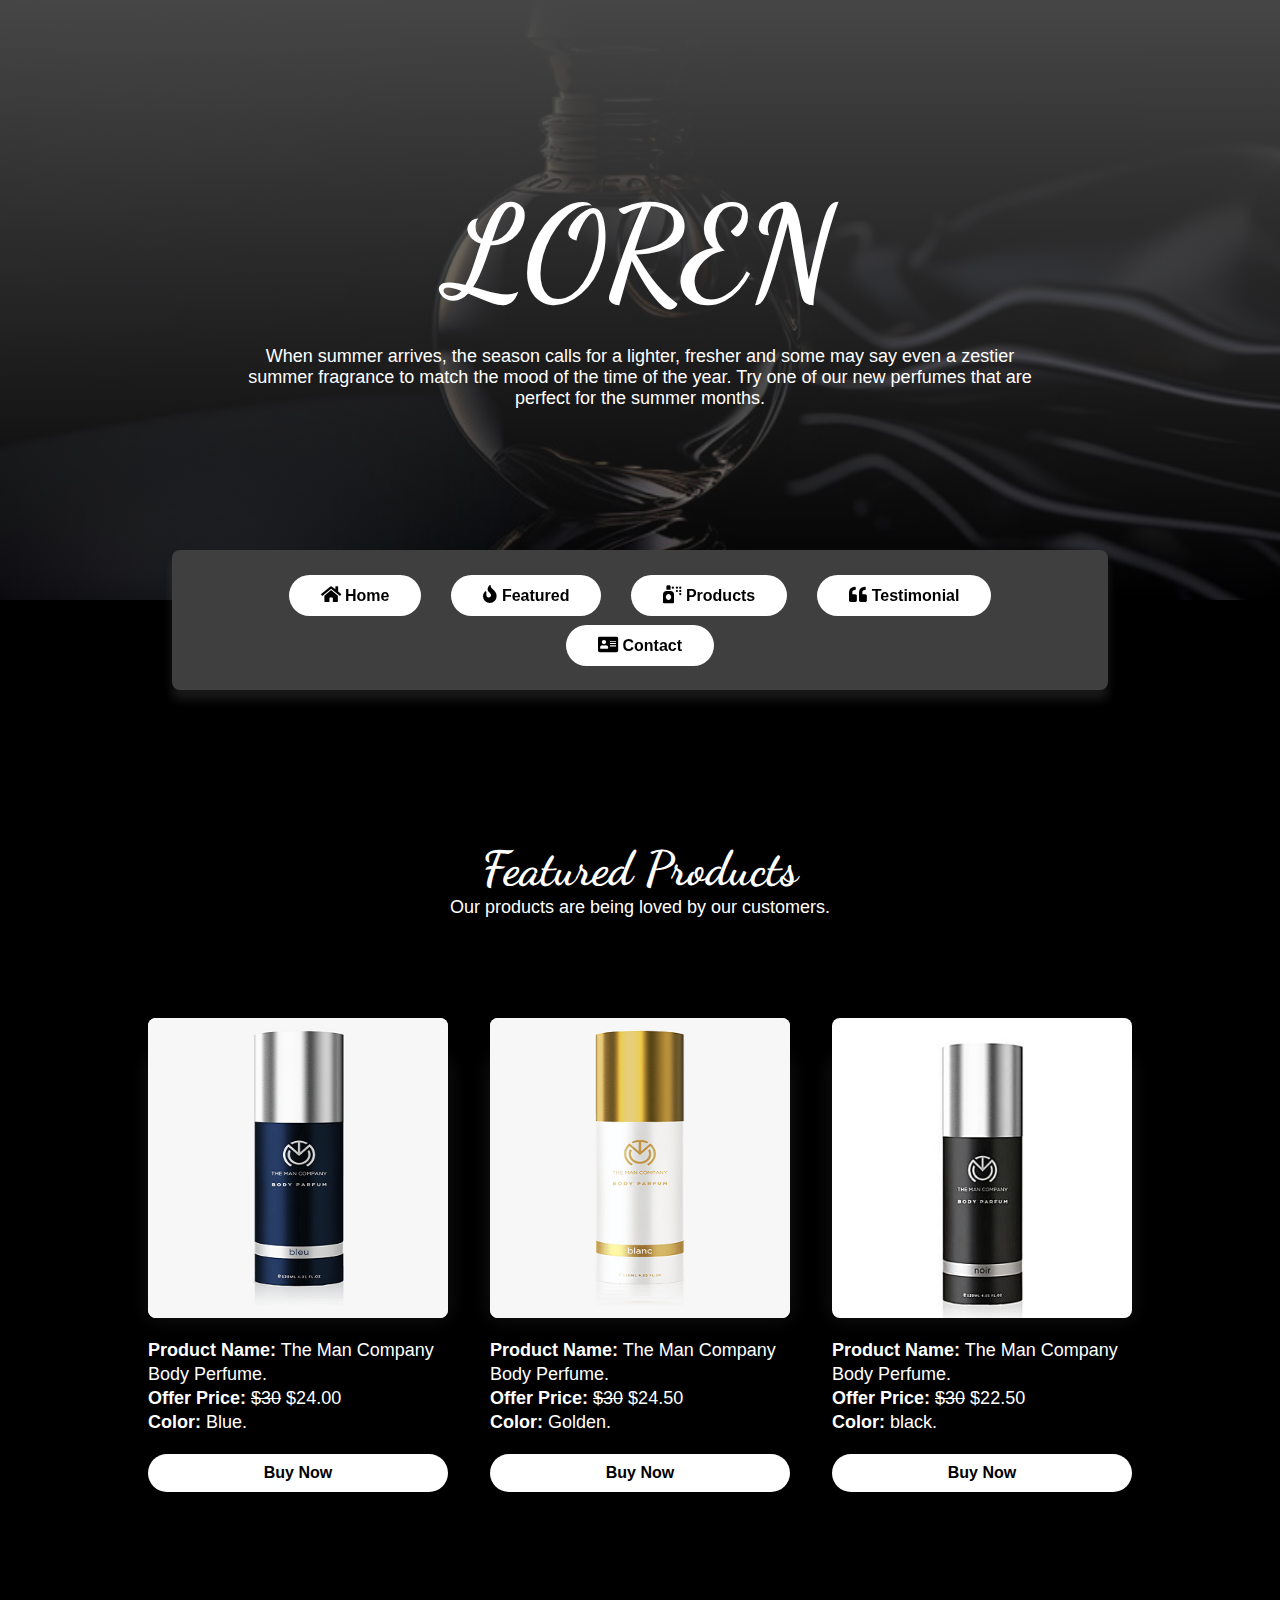
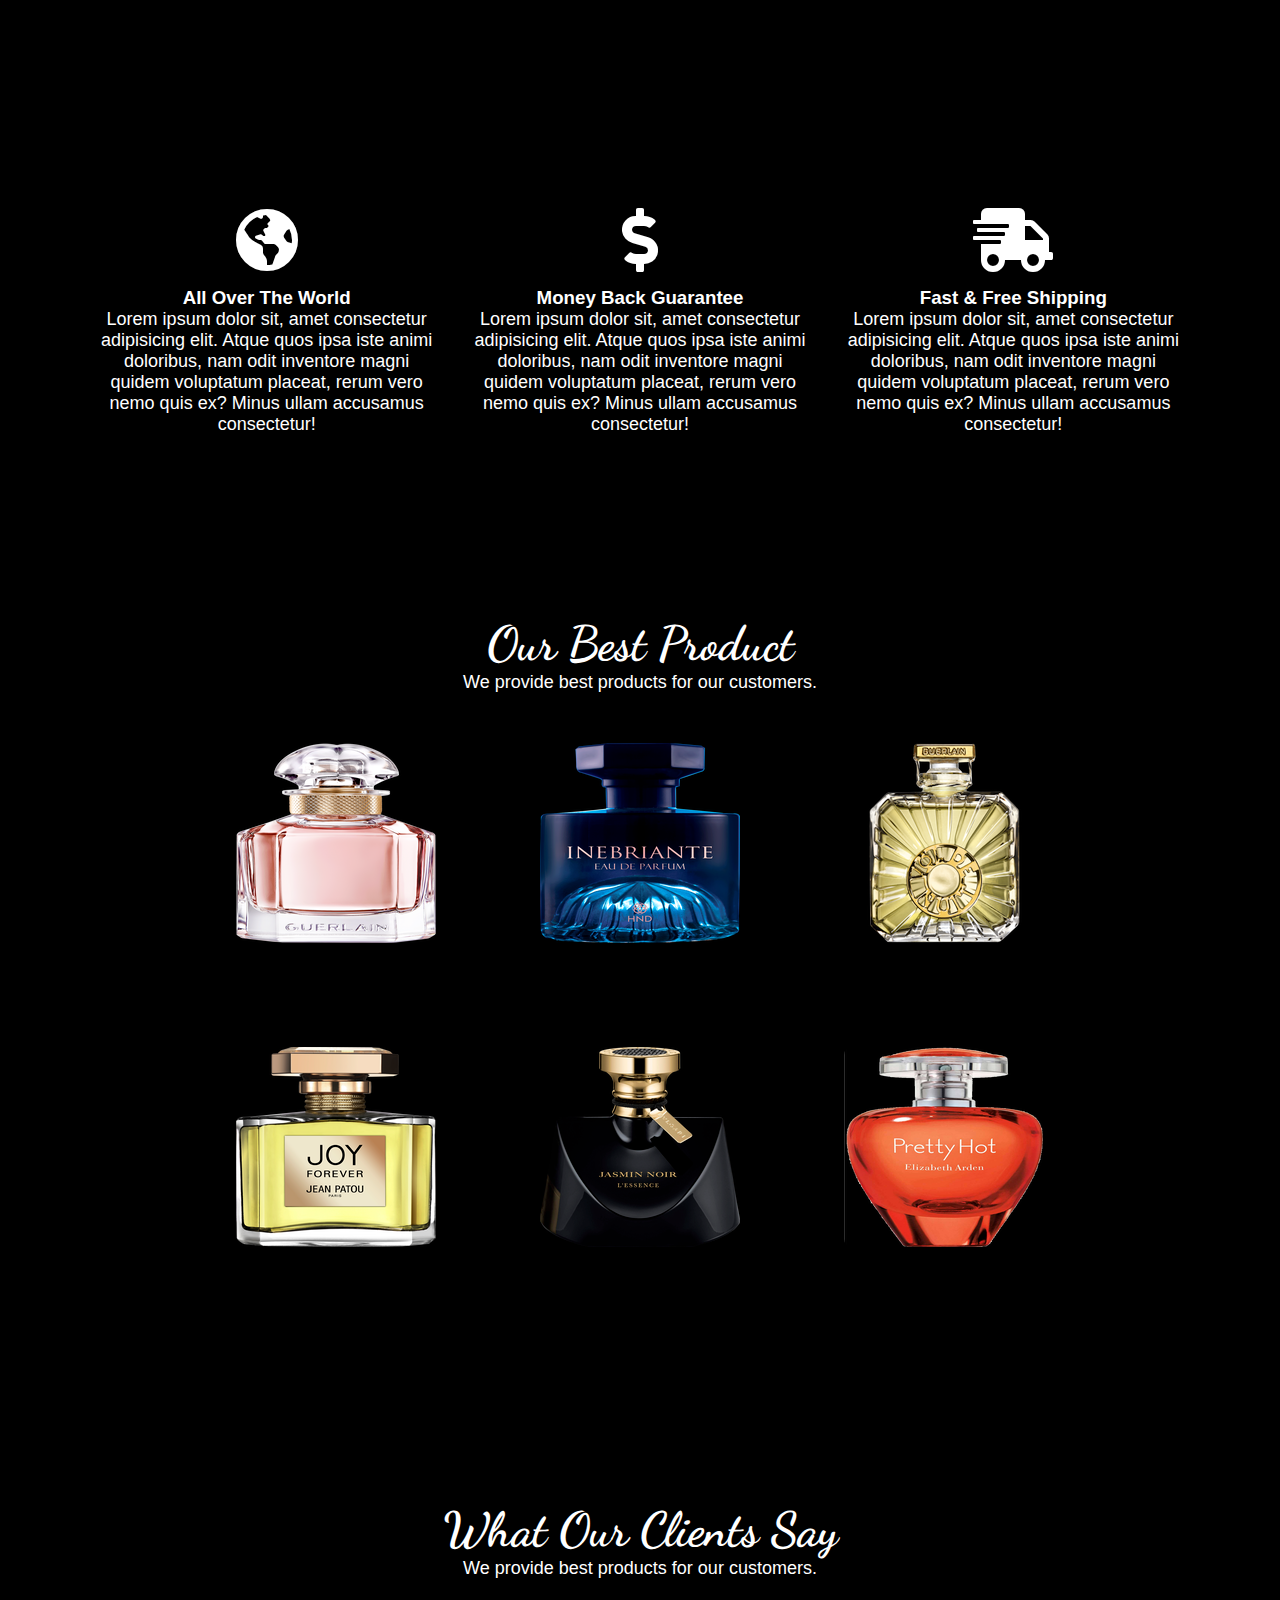
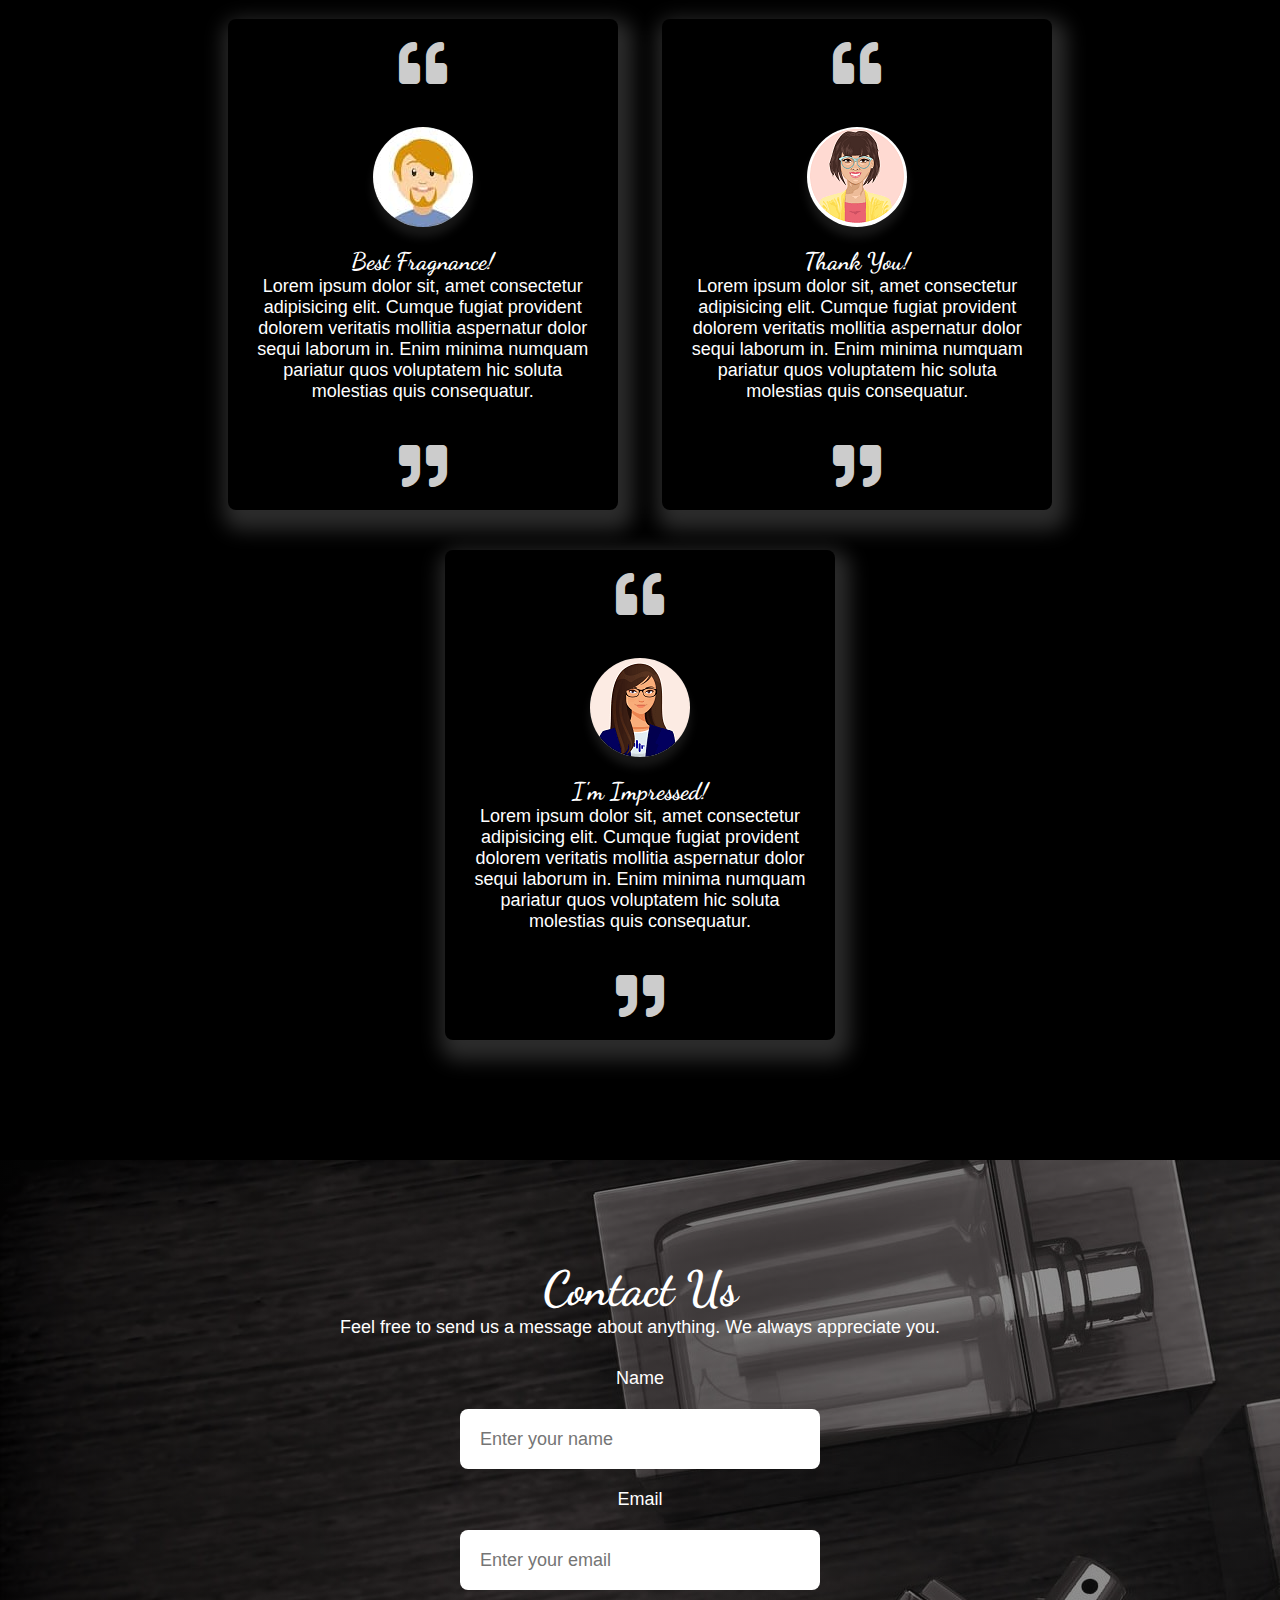
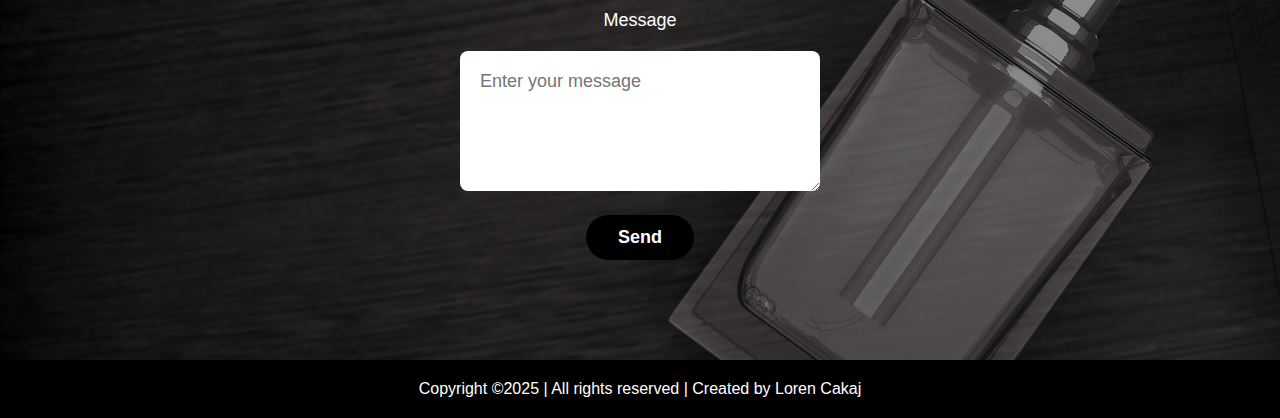
==== ujku-folder/ujku-folder/index.html @ 1f205bdc "Add files via upload" ====
<!DOCTYPE html>
<html lang="en">
  <head>
    <meta charset="UTF-8" />
    <meta name="viewport" content="width=device-width, initial-scale=1.0" />
    <!-- FontAwesome CDN -->
    <link
      rel="stylesheet"
      href="https://cdnjs.cloudflare.com/ajax/libs/font-awesome/5.14.0/css/all.min.css"
    />
    <!-- Stylesheet Link -->
    <link rel="stylesheet" href="style.css" />

    <title>LOREN | Perfume Shop</title>
  </head>

  <body>
    <div class="wrapper">
      <main class="main-content">
        <div id="hero" class="hero">
          <h1>LOREN</h1>
          <p>
            When summer arrives, the season calls for a lighter, fresher and
            some may say even a zestier summer fragrance to match the mood of
            the time of the year. Try one of our new perfumes that are perfect
            for the summer months.
          </p>
        </div>

        <div class="navbar">
          <div class="nav-item">
            <ul>
              <li>
                <a href="#hero"><i class="fas fa-home"></i> Home</a>
              </li>
              <li>
                <a href="#featured"><i class="fa fa-fire"></i> Featured</a>
              </li>
              <li>
                <a href="#products"><i class="fa fa-spray-can"></i> Products</a>
              </li>
              <li>
                <a href="#testimonial"
                  ><i class="fa fa-quote-left"></i> Testimonial</a
                >
              </li>
              <li>
                <a href="#contact"
                  ><i class="fas fa-address-card"></i> Contact</a
                >
              </li>
            </ul>
          </div>
        </div>
        <div id="featured">
          <h2>Featured Products</h2>
          <p>Our products are being loved by our customers.</p>
          <div class="featured-product">
            <div class="featured-one">
              <img src="assets/images/blue.png" alt="" class="featured-image" />
              <div class="featured-description">
                <p>
                  <b>Product Name:</b> The Man Company Body Perfume.
                  <br />
                  <b>Offer Price:</b> <del>$30</del> $24.00
                  <br />
                  <b>Color:</b> Blue.
                </p>
              </div>
              <a href="#" class="buynow">Buy Now</a>
            </div>
            <div class="featured-two">
              <img src="assets/images/gold.png" alt="" class="featured-image" />
              <div class="featured-description">
                <p>
                  <b>Product Name:</b> The Man Company Body Perfume.
                  <br />
                  <b>Offer Price:</b> <del>$30</del> $24.50
                  <br />
                  <b>Color:</b> Golden.
                </p>
              </div>
              <a href="#" class="buynow">Buy Now</a>
            </div>
            <div class="featured-three">
              <img
                src="assets/images/black.jpg"
                alt=""
                class="featured-image"
              />
              <div class="featured-description">
                <p>
                  <b>Product Name:</b> The Man Company Body Perfume.
                  <br />
                  <b>Offer Price:</b> <del>$30</del> $22.50
                  <br />
                  <b>Color:</b> black.
                </p>
              </div>
              <a href="#" class="buynow">Buy Now</a>
            </div>
          </div>
        </div>
        <div class="icon-box-section">
          <div class="icon1 icon">
            <i class="fas fa-globe-americas"></i>
            <h3>All Over The World</h3>

            <p>
              Lorem ipsum dolor sit, amet consectetur adipisicing elit. Atque
              quos ipsa iste animi doloribus, nam odit inventore magni quidem
              voluptatum placeat, rerum vero nemo quis ex? Minus ullam accusamus
              consectetur!
            </p>
          </div>
          <div class="icon2 icon">
            <i class="fas fa-dollar-sign"></i>
            <h3>Money Back Guarantee</h3>

            <p>
              Lorem ipsum dolor sit, amet consectetur adipisicing elit. Atque
              quos ipsa iste animi doloribus, nam odit inventore magni quidem
              voluptatum placeat, rerum vero nemo quis ex? Minus ullam accusamus
              consectetur!
            </p>
          </div>
          <div class="icon3 icon">
            <i class="fas fa-shipping-fast"></i>
            <h3>Fast & Free Shipping</h3>
            <p>
              Lorem ipsum dolor sit, amet consectetur adipisicing elit. Atque
              quos ipsa iste animi doloribus, nam odit inventore magni quidem
              voluptatum placeat, rerum vero nemo quis ex? Minus ullam accusamus
              consectetur!
            </p>
          </div>
        </div>
        <!-- Products Section -->
        <div id="products">
          <h2>Our Best Product</h2>
          <p>We provide best products for our customers.</p>

          <div class="products-grid">
            <img src="assets/images/product1.png" />
            <img src="assets/images/product2.png" />
            <img src="assets/images/product3.png" />
            <div class="second-grid">
              <img src="assets/images/product4.png" />
              <img src="assets/images/product5.png" />
              <img src="assets/images/product6.png" />
            </div>
          </div>
        </div>
        <!-- Testimonial Section -->
        <div id="testimonial">
          <h2>What Our Clients Say</h2>
          <p>We provide best products for our customers.</p>
          <div class="customers customer1">
            <i class="fas fa-quote-left quote-icon"></i>
            <img src="assets/images/customer1.jpg" />
            <h3>Best Fragnance!</h3>

            <p>
              Lorem ipsum dolor sit, amet consectetur adipisicing elit. Cumque
              fugiat provident dolorem veritatis mollitia aspernatur dolor sequi
              laborum in. Enim minima numquam pariatur quos voluptatem hic
              soluta molestias quis consequatur.
            </p>
            <i class="fas fa-quote-right quote-icon"></i>
          </div>
          <div class="customers customer2">
            <i class="fas fa-quote-left quote-icon"></i>
            <img src="assets/images/customer2.png" />
            <h3>Thank You!</h3>

            <p>
              Lorem ipsum dolor sit, amet consectetur adipisicing elit. Cumque
              fugiat provident dolorem veritatis mollitia aspernatur dolor sequi
              laborum in. Enim minima numquam pariatur quos voluptatem hic
              soluta molestias quis consequatur.
            </p>
            <i class="fas fa-quote-right quote-icon"></i>
          </div>
          <div class="customers customer3">
            <i class="fas fa-quote-left quote-icon"></i>
            <img src="assets/images/customer3.png" />
            <h3>I'm Impressed!</h3>

            <p>
              Lorem ipsum dolor sit, amet consectetur adipisicing elit. Cumque
              fugiat provident dolorem veritatis mollitia aspernatur dolor sequi
              laborum in. Enim minima numquam pariatur quos voluptatem hic
              soluta molestias quis consequatur.
            </p>
            <i class="fas fa-quote-right quote-icon"></i>
          </div>
        </div>
        <!-- Contact Section -->
        <div id="contact">
          <h2>Contact Us</h2>
          <p>
            Feel free to send us a message about anything. We always appreciate
            you.
          </p>

          <form>
            <label for="name">Name</label> <br />
            <input
              type="text"
              name=""
              id="name"
              placeholder="Enter your name"
              required
            />
            <br />
            <label for="email">Email</label> <br />
            <input
              type="email"
              name=""
              id="email"
              placeholder="Enter your email"
              required
            />
            <br />
            <label for="message">Message</label><br />
            <textarea
              name=""
              id="message"
              placeholder="Enter your message"
              required
            ></textarea>
            <br />
            <button type="submit">Send</button>
          </form>
        </div>
      </main>
      <footer class="site-footer">
        Copyright &copy;2025 | All rights reserved | Created by Loren Cakaj
      </footer>
    </div>
  </body>
</html>
---- ujku-folder/ujku-folder/style.css ----
* {
  margin: 0;
  padding: 0;
  scroll-behavior: smooth;
}

@import url("https://fonts.googleapis.com/css2?family=Open+Sans&display=swap");

@font-face {
  font-family: "DancingScript";
  src: url("assets/fonts/DancingScript.ttf");
}

/* Global Styling */
body {
  background-color: #000000;
  font-family: "Open Sans", sans-serif;
  text-align: center;
}

h1,
h2,
h3,
h4,
h5,
h6 {
  font-family: "DancingScript", sans-serif;
  color: white;
}

p,
span {
  color: white;
}
p,
span,
b,
i,
label,
input,
textarea,
::placeholder {
  font-family: "Open Sans", sans-serif;
  font-size: 18px;
}

img {
  width: 100%;
  border-radius: 0.5rem;
}

::selection {
  background-color: #023e8a;
  color: #000000;
}

/* Main Content Styling */

/* Hero Section Styling */
.hero {
  background: linear-gradient(0deg, rgba(0, 0, 0, 0.3), #464646),
    url(assets/images/background1.jpg);
  background-position: center center;
  background-repeat: no-repeat;
  background-size: cover;
  width: 100%;
  height: 500px;
  background-color: #000;
  color: #ffffff;
  text-align: center;
  margin: auto;
  padding: 50px 0;
  display: flex;
  flex-flow: column;
  justify-content: center;
}

.hero h1 {
  font-size: 8rem;
}

.hero p {
  margin: 1rem 15rem;
}

/* End Of Hero Section Styling */

/* Navbar Section Styling */
.navbar {
  height: auto;
  width: 70%;
  background-color: #3f3f3f;
  border-radius: 0.5rem;
  margin: -50px auto;
  box-shadow: 0 10px 10px rgba(138, 138, 138, 0.171);
  display: flex;
  flex-flow: column;
  justify-content: center;
  position: -webkit-sticky;
  position: sticky;
  top: 0;
  padding: 20px;
}

.nav-item ul {
  display: flex;
  justify-content: center;
  flex-wrap: wrap;
  text-align: center;
  list-style-type: none;
}

.nav-item li {
  margin: 15px;
}

.nav-item li a {
  text-decoration: none;
  color: #000000;
  background-color: #ffffff;
  padding: 10px 30px;
  border-radius: 50px;
  border: 2px solid transparent;
  cursor: pointer;
  font-weight: 600;
}

.nav-item li a:hover {
  border: 2px solid #020202;
  color: #ffffff;
  background-color: #000000;
  transition: 0.2s;
}

/* End Of Navbar Section Styling */

/* Featured Product Section */
#featured {
  margin-top: 100px;
  padding: 100px 0;
  text-align: center;
}

#featured h2 {
  font-size: 3rem;
}

.featured-product {
  height: 400px;
  width: 80%;
  margin: 30px auto;
  display: flex;
  flex-flow: row;
  justify-content: space-between;
  text-align: left;
  border-radius: 0.5rem;
}

.featured-image {
  display: block;
  background-color: #fff;
}

.featured-image:hover {
  margin-top: -15px;
  transition: 0.3s;
  box-shadow: none;
}

.featured-one,
.featured-two,
.featured-three {
  height: auto;
  width: 300px;
  margin: 70px 20px;
  justify-content: space-between;
  display: block;
  box-shadow: 0 40px 20px rgba(121, 119, 119, 0.171);
  border-radius: 0.5rem;
}

.featured-description {
  margin: 20px 0;
  line-height: 1.5em;
}

/* Icon Box Section Styling */
.icon-box-section {
  background-color: #000000;
  margin-top: 250px;
  display: flex;
  justify-content: space-between;
  text-align: center;
  padding: 5rem;
}

.icon-box-section i {
  font-size: 4rem;
  color: #ffffff;
  margin-bottom: 15px;
}

.icon {
  margin: 0 1rem;
}

.icon h3 {
  font-family: "Open Sans", sans-serif;
}

.buynow {
  text-decoration: none;
  color: #000000;
  background-color: #ffffff;
  padding: 8px 20px;
  border-radius: 50px;
  border: 2px solid transparent;
  cursor: pointer;
  font-weight: 600;
  text-align: center;
  font-size: 16px;
  margin: 0 auto;
  display: block;
}

.buynow:hover {
  border: 2px solid #000000;
  color: #000000;
  background-color: #fff;
  transition: 0.2s;
}

/* Products Section */
#products {
  padding: 100px 0;
}

#products h2 {
  font-size: 3rem;
}

.products-grid img {
  height: 200px;
  width: 200px;
  margin: 50px 50px;
  cursor: pointer;
}

/* Testimonial Section Styling */
#testimonial {
  background-color: #000000;
  padding: 100px 0;
}

#testimonial h2 {
  font-size: 3rem;
}

#testimonial h3 {
  font-size: 1.5rem;
}

#testimonial p {
  margin-bottom: 20px;
}

.customers {
  background-color: #000000;
  width: 350px;
  margin: 20px;
  padding: 0 20px;
  display: inline-block;
  border-radius: 0.5rem;
  cursor: pointer;
  box-shadow: 5px 10px 20px 10px rgba(255, 253, 253, 0.171);
}

.customers:hover {
  background-color: #000000;
  color: #fff;
  transition: 0.2s ease-in-out;
}

.customers img {
  width: 100px;
  border-radius: 50%;
  display: block;
  margin: 20px auto;
  box-shadow: 0 10px 10px rgba(138, 138, 138, 0.171);
}

.quote-icon {
  font-size: 3rem;
  color: #ccc;
  padding: 20px;
}

.customers:hover .quote-icon {
  color: #fff;
}

/* Contact Section */
#contact {
  padding: 100px 0;
  background-attachment: fixed;
  background-position: center;
  background-repeat: no-repeat;
  background-size: cover;
  background: linear-gradient(
      70deg,
      rgba(0, 0, 0, 0.541),
      rgba(32, 32, 32, 0.459)
    ),
    url(assets/images/contact.jpg);
  color: #fff;
  display: flex;
  flex-flow: column;
  justify-content: center;
  margin: 0 auto;
}

#contact h2 {
  font-size: 3rem;
}

#contact p {
  margin-bottom: 30px;
}

#contact label {
  text-align: left;
}

#contact input {
  margin: 20px 0;
  height: 20px;
  width: 25%;
  padding: 20px;
  border-radius: 0.5rem;
  outline: none;
  border: none;
}

#contact textarea {
  margin: 20px 0;
  height: 100px;
  width: 25%;
  padding: 20px;
  border-radius: 0.5rem;
  outline: none;
  border: none;
}

#contact button {
  text-decoration: none;
  color: #fff;
  background-color: #000000;
  padding: 10px 30px;
  border-radius: 50px;
  border: 2px solid transparent;
  cursor: pointer;
  font-weight: 600;
  outline: none;
  font-size: 18px;
}

#contact button:hover {
  border: 2px solid #000000;
  color: #000000;
  background-color: #fff;
  transition: 0.2s;
}

/* Footer Section Styling */
.site-footer {
  position: relative;
  left: 0;
  bottom: 0;
  width: 100%;
  background-color: #000000;
  color: white;
  text-align: center;
  font-size: 16px;
  padding: 20px 0;
}
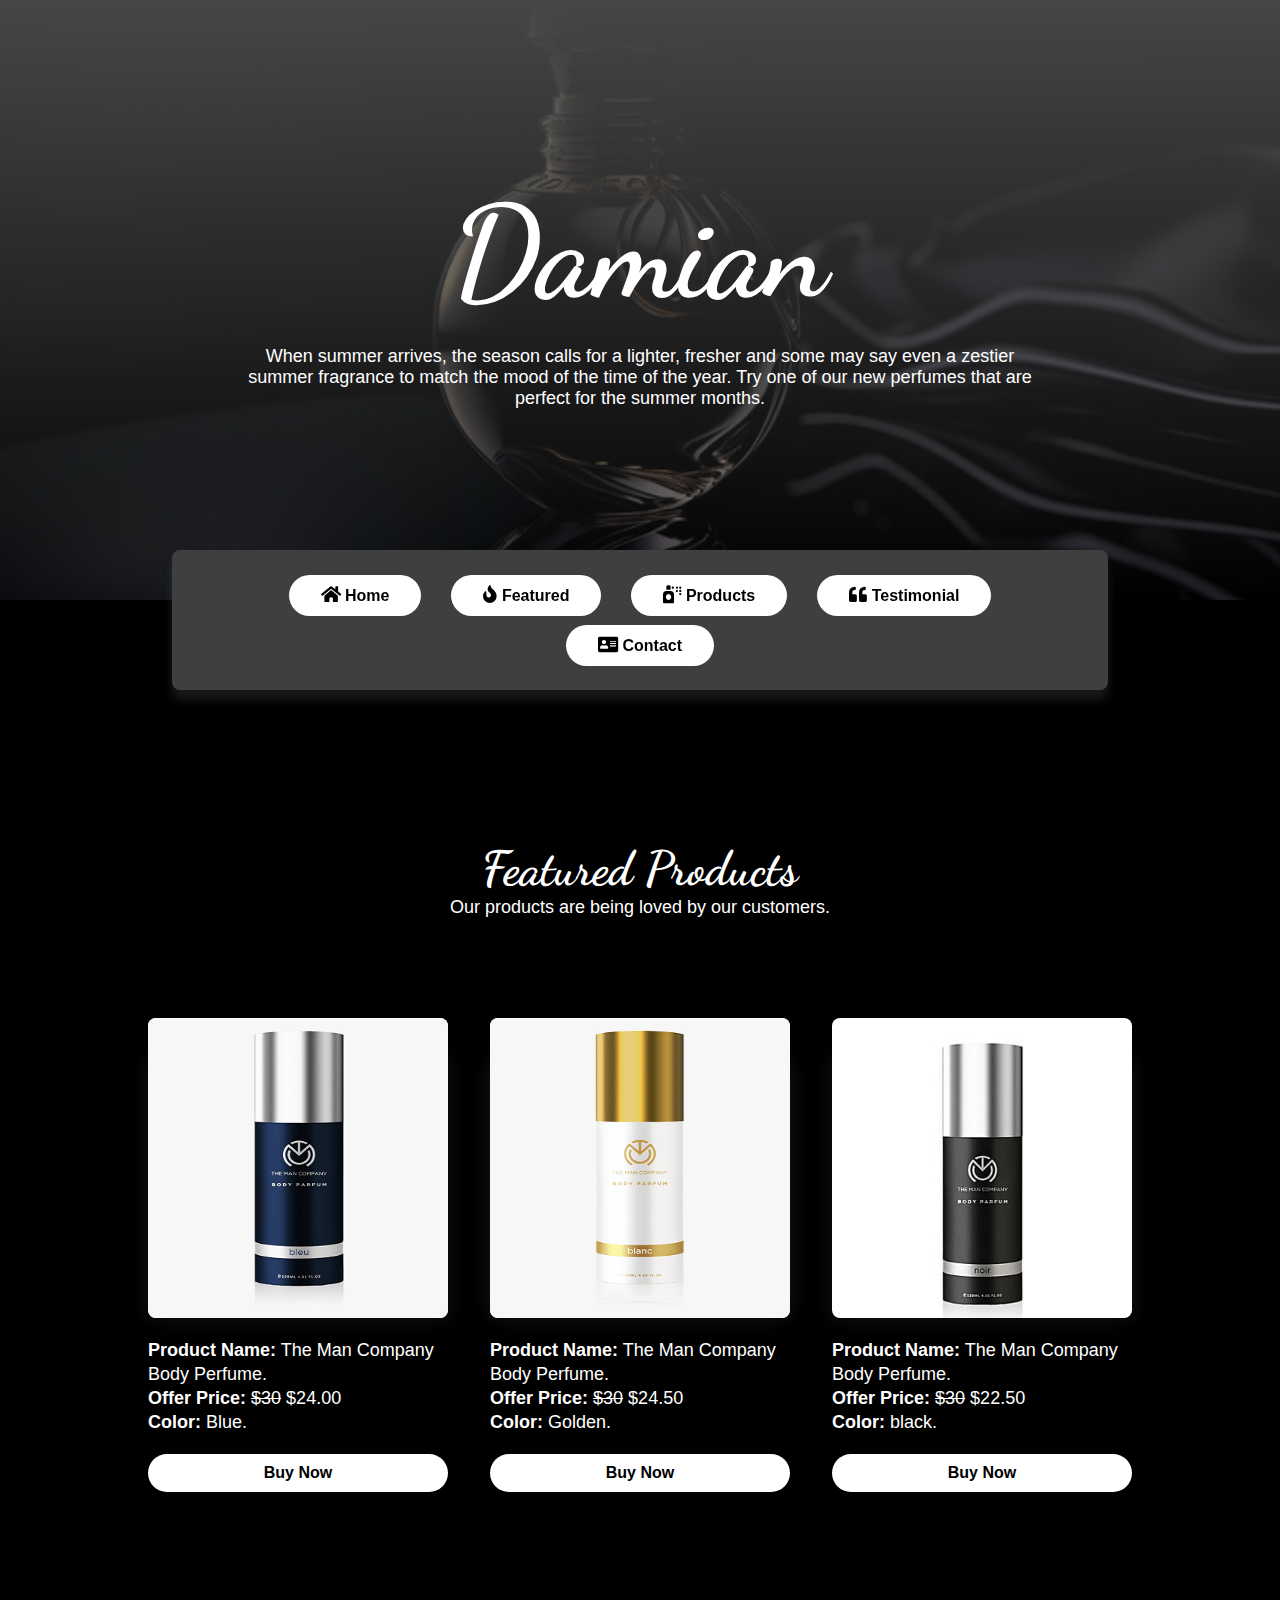
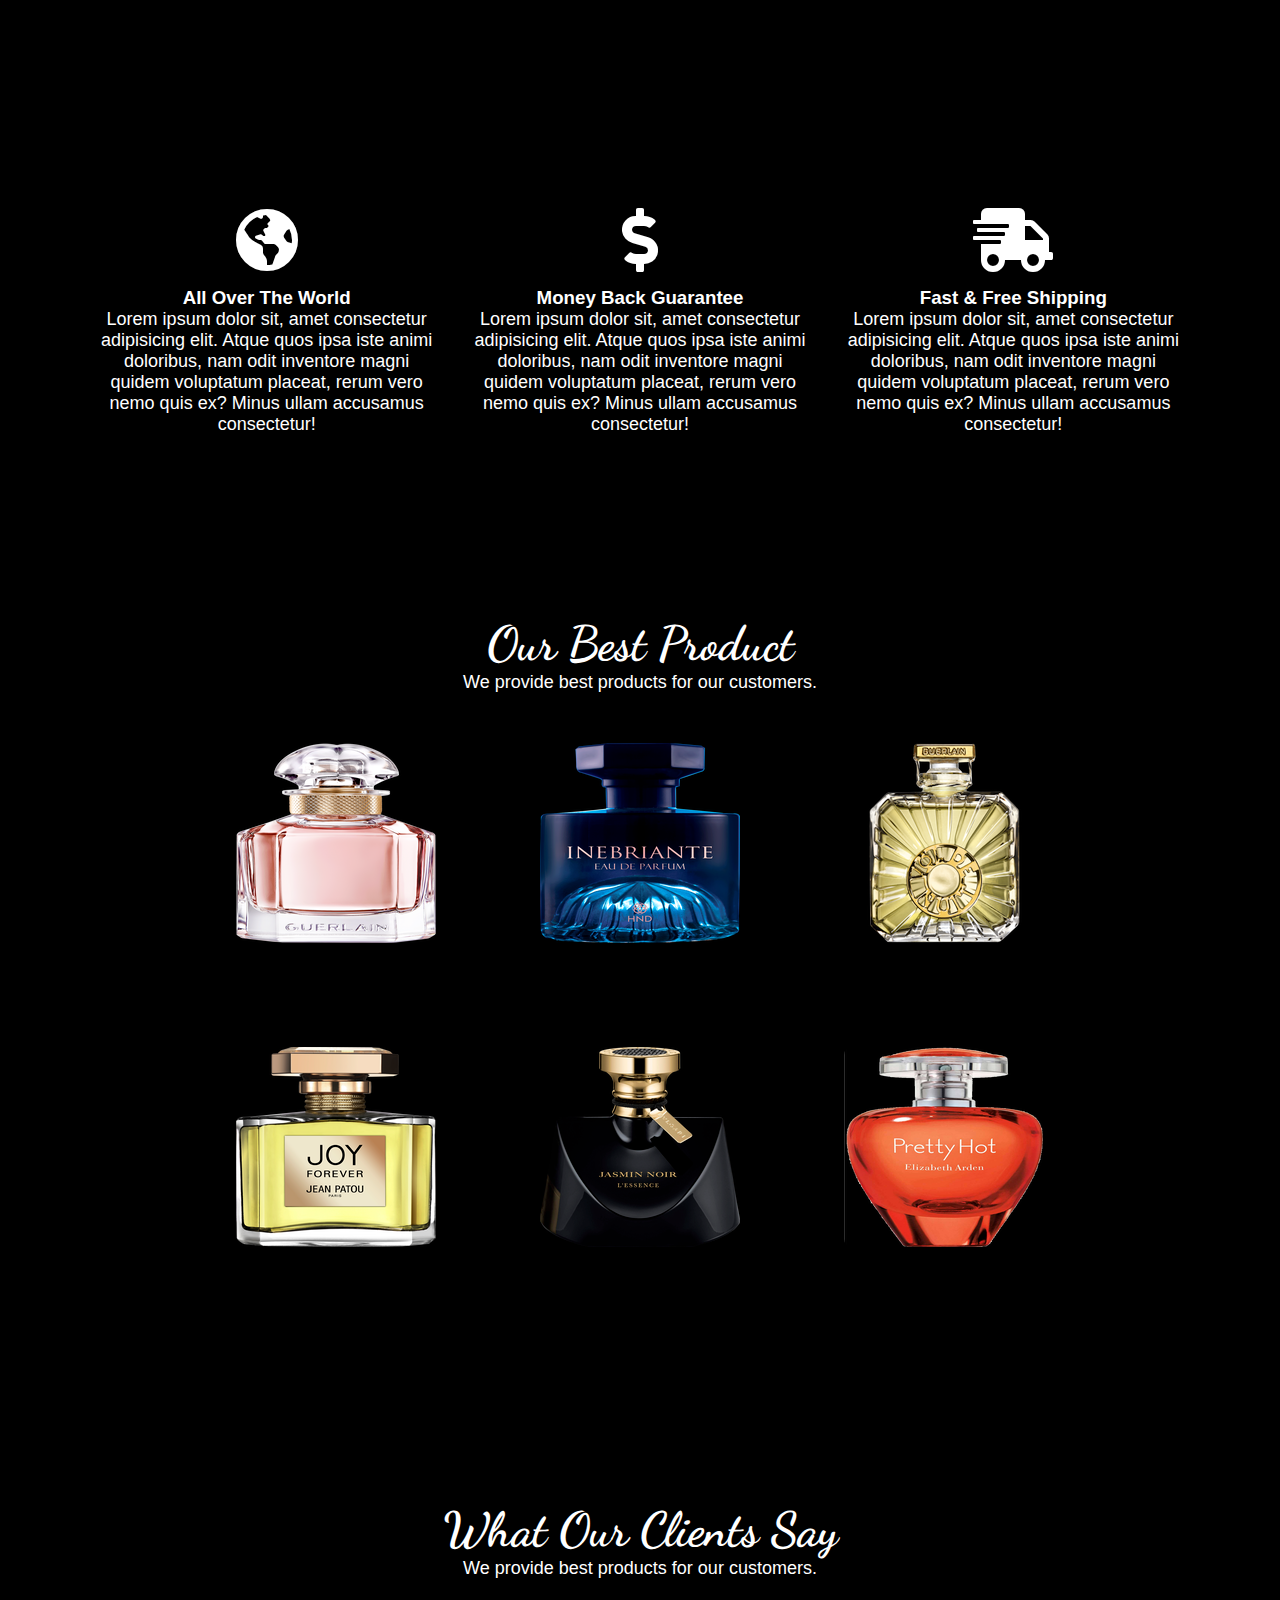
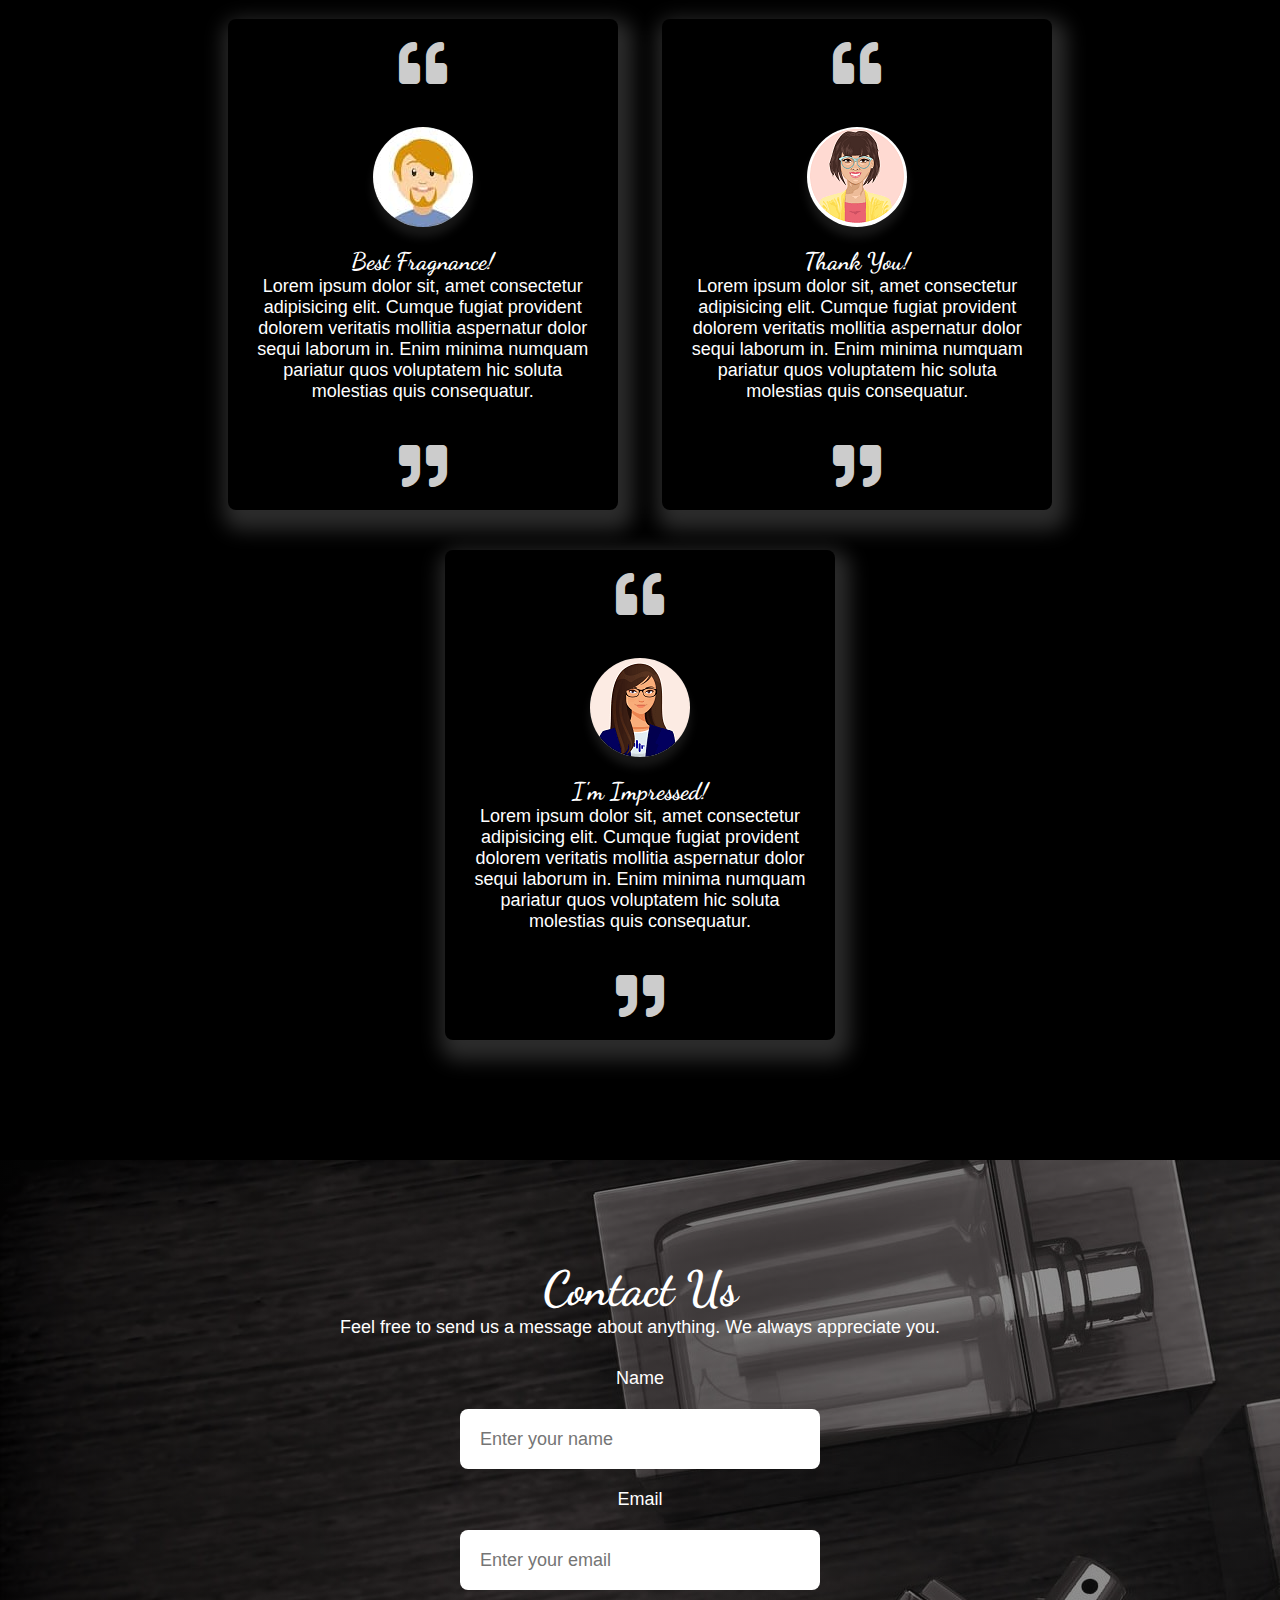
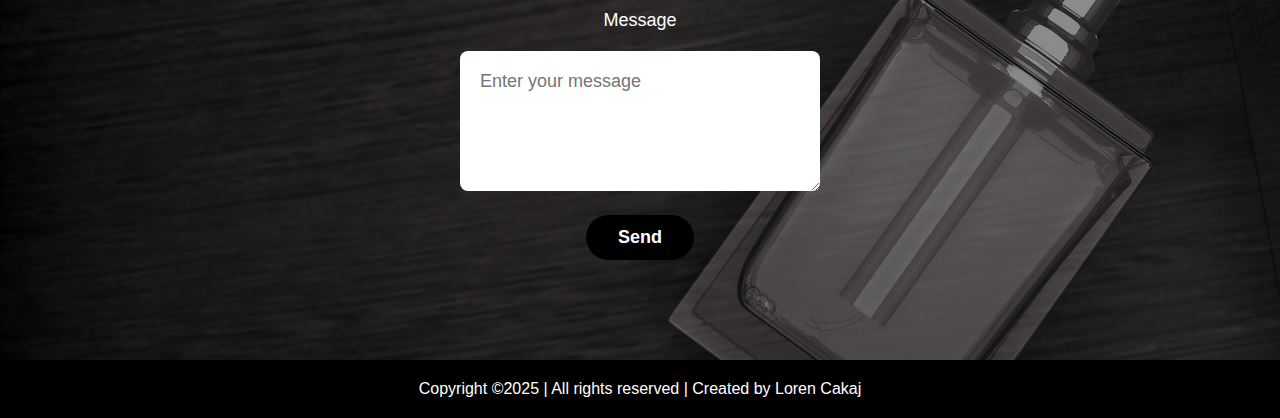
==== commit 0c450afe: "name change" ====
--- a/ujku-folder/ujku-folder/index.html
+++ b/ujku-folder/ujku-folder/index.html
@@ -11,14 +11,14 @@
     <!-- Stylesheet Link -->
     <link rel="stylesheet" href="style.css" />
 
-    <title>LOREN | Perfume Shop</title>
+    <title>Damian & Orion | Perfume Shop</title>
   </head>
 
   <body>
     <div class="wrapper">
       <main class="main-content">
         <div id="hero" class="hero">
-          <h1>LOREN</h1>
+          <h1>Damian</h1>
           <p>
             When summer arrives, the season calls for a lighter, fresher and
             some may say even a zestier summer fragrance to match the mood of
